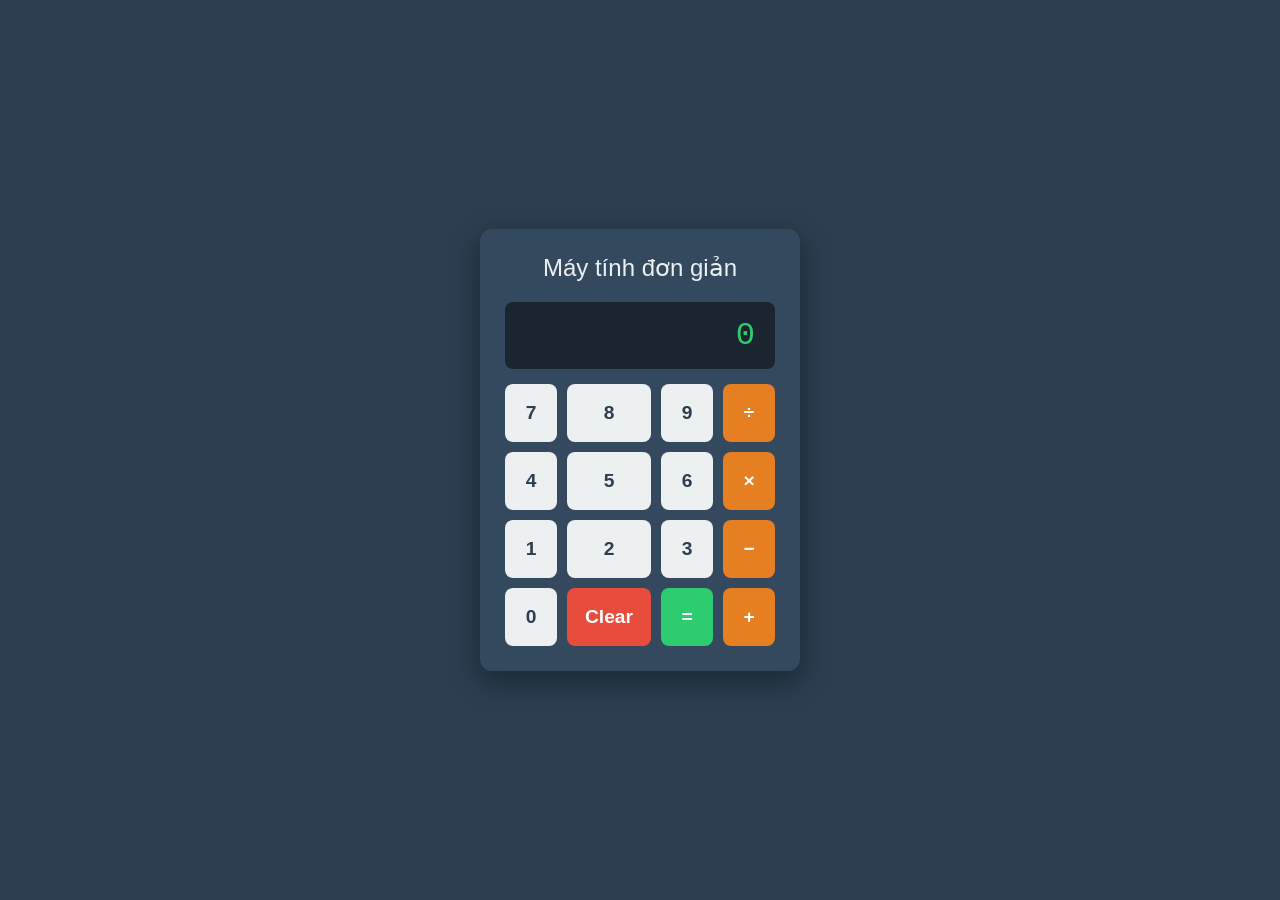
==== calculator/index.html @ 593daae7 "start" ====
<!DOCTYPE html>
<html lang="vi">
<head>
    <meta charset="UTF-8">
    <meta name="viewport" content="width=device-width, initial-scale=1.0">
    <title>Máy tính đơn giản</title>
    <link rel="stylesheet" href="style.css">
</head>
<body>
    <div class="calculator">
        <h2>Máy tính đơn giản</h2>
        <div id="display" class="display">0</div>
        <div class="buttons">
            <button class="btn" data-value="7">7</button>
            <button class="btn" data-value="8">8</button>
            <button class="btn" data-value="9">9</button>
            <button class="btn operator" data-value="/">÷</button>

            <button class="btn" data-value="4">4</button>
            <button class="btn" data-value="5">5</button>
            <button class="btn" data-value="6">6</button>
            <button class="btn operator" data-value="*">×</button>

            <button class="btn" data-value="1">1</button>
            <button class="btn" data-value="2">2</button>
            <button class="btn" data-value="3">3</button>
            <button class="btn operator" data-value="-">−</button>

            <button class="btn" data-value="0">0</button>
            <button class="btn clear" id="btnClear">Clear</button>
            <button class="btn equal" id="btnEqual">=</button>
            <button class="btn operator" data-value="+">+</button>
        </div>
    </div>

    <script src="script.js"></script>
</body>
</html>
---- calculator/style.css ----
* {
    margin: 0;
    padding: 0;
    box-sizing: border-box;
}

body {
    font-family: 'Segoe UI', Tahoma, Geneva, Verdana, sans-serif;
    background-color: #2c3e50;
    display: flex;
    justify-content: center;
    align-items: center;
    min-height: 100vh;
}

.calculator {
    background-color: #34495e;
    border-radius: 12px;
    padding: 25px;
    box-shadow: 0 10px 30px rgba(0, 0, 0, 0.4);
    width: 320px;
}

.calculator h2 {
    color: #ecf0f1;
    text-align: center;
    margin-bottom: 20px;
    font-weight: 400;
}

.display {
    background-color: #1a252f;
    color: #2ecc71;
    font-size: 2em;
    text-align: right;
    padding: 15px 20px;
    border-radius: 8px;
    margin-bottom: 15px;
    min-height: 60px;
    word-break: break-all;
    font-family: 'Courier New', monospace;
}

.buttons {
    display: grid;
    grid-template-columns: repeat(4, 1fr);
    gap: 10px;
}

.btn {
    padding: 18px;
    font-size: 1.2em;
    border: none;
    border-radius: 8px;
    cursor: pointer;
    background-color: #ecf0f1;
    color: #2c3e50;
    transition: background-color 0.2s, transform 0.1s;
    font-weight: 600;
}

.btn:hover {
    background-color: #bdc3c7;
}

.btn:active {
    transform: scale(0.95);
}

.btn.operator {
    background-color: #e67e22;
    color: #fff;
}

.btn.operator:hover {
    background-color: #d35400;
}

.btn.clear {
    background-color: #e74c3c;
    color: #fff;
}

.btn.clear:hover {
    background-color: #c0392b;
}

.btn.equal {
    background-color: #2ecc71;
    color: #fff;
}

.btn.equal:hover {
    background-color: #27ae60;
}
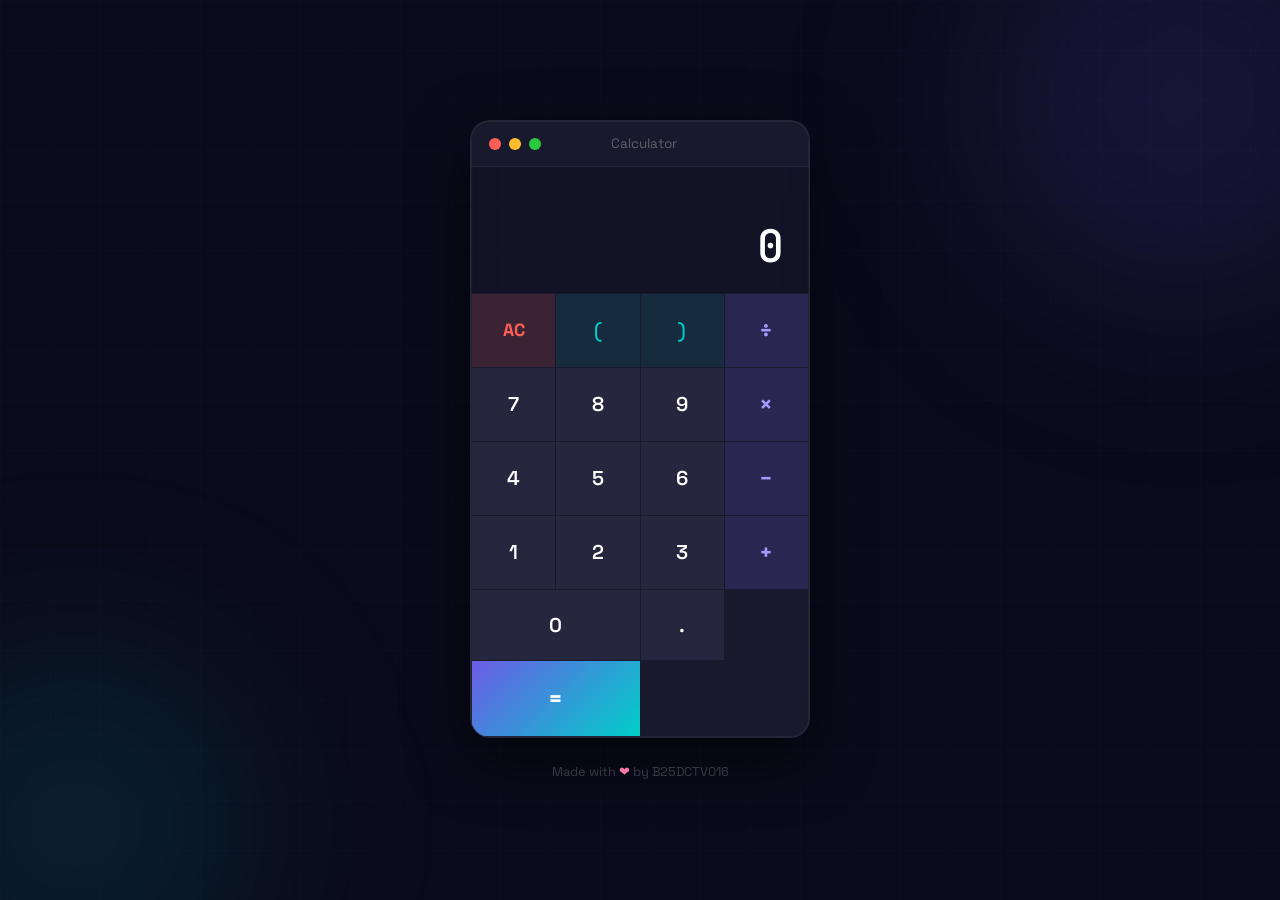
==== commit a80fdff9: "cập nhật" ====
--- a/calculator/index.html
+++ b/calculator/index.html
@@ -5,33 +5,57 @@
     <meta name="viewport" content="width=device-width, initial-scale=1.0">
     <title>Máy tính đơn giản</title>
     <link rel="stylesheet" href="style.css">
+    <link rel="stylesheet" href="https://cdnjs.cloudflare.com/ajax/libs/font-awesome/6.5.0/css/all.min.css">
 </head>
 <body>
+    <!-- Animated background -->
+    <div class="bg-grid"></div>
+    <div class="glow glow-1"></div>
+    <div class="glow glow-2"></div>
+
     <div class="calculator">
-        <h2>Máy tính đơn giản</h2>
-        <div id="display" class="display">0</div>
+        <div class="calc-header">
+            <div class="dots">
+                <span class="dot red"></span>
+                <span class="dot yellow"></span>
+                <span class="dot green"></span>
+            </div>
+            <span class="calc-title">Calculator</span>
+        </div>
+
+        <div class="display-container">
+            <div id="expression" class="expression"></div>
+            <div id="display" class="display">0</div>
+        </div>
+
         <div class="buttons">
-            <button class="btn" data-value="7">7</button>
-            <button class="btn" data-value="8">8</button>
-            <button class="btn" data-value="9">9</button>
+            <button class="btn clear" id="btnClear">AC</button>
+            <button class="btn special" data-value="(">(</button>
+            <button class="btn special" data-value=")">)</button>
             <button class="btn operator" data-value="/">÷</button>
 
-            <button class="btn" data-value="4">4</button>
-            <button class="btn" data-value="5">5</button>
-            <button class="btn" data-value="6">6</button>
+            <button class="btn number" data-value="7">7</button>
+            <button class="btn number" data-value="8">8</button>
+            <button class="btn number" data-value="9">9</button>
             <button class="btn operator" data-value="*">×</button>
 
-            <button class="btn" data-value="1">1</button>
-            <button class="btn" data-value="2">2</button>
-            <button class="btn" data-value="3">3</button>
+            <button class="btn number" data-value="4">4</button>
+            <button class="btn number" data-value="5">5</button>
+            <button class="btn number" data-value="6">6</button>
             <button class="btn operator" data-value="-">−</button>
 
-            <button class="btn" data-value="0">0</button>
-            <button class="btn clear" id="btnClear">Clear</button>
+            <button class="btn number" data-value="1">1</button>
+            <button class="btn number" data-value="2">2</button>
+            <button class="btn number" data-value="3">3</button>
+            <button class="btn operator" data-value="+">+</button>
+
+            <button class="btn number zero" data-value="0">0</button>
+            <button class="btn number" data-value=".">.</button>
             <button class="btn equal" id="btnEqual">=</button>
-            <button class="btn operator" data-value="+">+</button>
         </div>
     </div>
+
+    <p class="credit">Made with <span class="heart">❤</span> by B25DCTV016</p>
 
     <script src="script.js"></script>
 </body>
--- a/calculator/style.css
+++ b/calculator/style.css
@@ -1,3 +1,5 @@
+@import url('https://fonts.googleapis.com/css2?family=Space+Grotesk:wght@300;400;500;600;700&family=JetBrains+Mono:wght@400;500;700&display=swap');
+
 * {
     margin: 0;
     padding: 0;
@@ -5,91 +7,291 @@
 }
 
 body {
-    font-family: 'Segoe UI', Tahoma, Geneva, Verdana, sans-serif;
-    background-color: #2c3e50;
-    display: flex;
+    font-family: 'Space Grotesk', sans-serif;
+    background: #0a0a1a;
+    display: flex;
+    flex-direction: column;
     justify-content: center;
     align-items: center;
     min-height: 100vh;
-}
-
+    overflow: hidden;
+    position: relative;
+}
+
+/* === ANIMATED BACKGROUND === */
+.bg-grid {
+    position: fixed;
+    top: 0;
+    left: 0;
+    width: 100%;
+    height: 100%;
+    background-image:
+        linear-gradient(rgba(108, 92, 231, 0.03) 1px, transparent 1px),
+        linear-gradient(90deg, rgba(108, 92, 231, 0.03) 1px, transparent 1px);
+    background-size: 50px 50px;
+    z-index: 0;
+}
+
+.glow {
+    position: fixed;
+    border-radius: 50%;
+    filter: blur(100px);
+    z-index: 0;
+    animation: drift 8s ease-in-out infinite alternate;
+}
+
+.glow-1 {
+    width: 400px;
+    height: 400px;
+    background: rgba(108, 92, 231, 0.15);
+    top: -100px;
+    right: -100px;
+}
+
+.glow-2 {
+    width: 350px;
+    height: 350px;
+    background: rgba(0, 206, 201, 0.12);
+    bottom: -100px;
+    left: -100px;
+    animation-delay: 4s;
+}
+
+@keyframes drift {
+    0% { transform: translate(0, 0); }
+    100% { transform: translate(30px, 30px); }
+}
+
+/* === CALCULATOR === */
 .calculator {
-    background-color: #34495e;
-    border-radius: 12px;
-    padding: 25px;
-    box-shadow: 0 10px 30px rgba(0, 0, 0, 0.4);
-    width: 320px;
-}
-
-.calculator h2 {
-    color: #ecf0f1;
+    position: relative;
+    z-index: 1;
+    width: 340px;
+    background: rgba(20, 20, 40, 0.9);
+    backdrop-filter: blur(20px);
+    border: 1px solid rgba(255, 255, 255, 0.08);
+    border-radius: 20px;
+    overflow: hidden;
+    box-shadow:
+        0 20px 60px rgba(0, 0, 0, 0.5),
+        0 0 0 1px rgba(255, 255, 255, 0.05) inset;
+}
+
+/* === WINDOW HEADER (macOS style) === */
+.calc-header {
+    display: flex;
+    align-items: center;
+    padding: 14px 18px;
+    background: rgba(255, 255, 255, 0.03);
+    border-bottom: 1px solid rgba(255, 255, 255, 0.05);
+}
+
+.dots {
+    display: flex;
+    gap: 8px;
+}
+
+.dot {
+    width: 12px;
+    height: 12px;
+    border-radius: 50%;
+}
+
+.dot.red { background: #ff5f57; }
+.dot.yellow { background: #febc2e; }
+.dot.green { background: #28c840; }
+
+.calc-title {
+    flex: 1;
     text-align: center;
-    margin-bottom: 20px;
+    color: rgba(255, 255, 255, 0.3);
+    font-size: 0.85em;
     font-weight: 400;
+    margin-right: 44px;
+}
+
+/* === DISPLAY === */
+.display-container {
+    padding: 25px 25px 20px;
+    text-align: right;
+    min-height: 110px;
+    display: flex;
+    flex-direction: column;
+    justify-content: flex-end;
+}
+
+.expression {
+    font-family: 'JetBrains Mono', monospace;
+    font-size: 0.9em;
+    color: rgba(255, 255, 255, 0.3);
+    min-height: 1.3em;
+    word-break: break-all;
+    margin-bottom: 8px;
 }
 
 .display {
-    background-color: #1a252f;
-    color: #2ecc71;
-    font-size: 2em;
-    text-align: right;
-    padding: 15px 20px;
-    border-radius: 8px;
-    margin-bottom: 15px;
-    min-height: 60px;
+    font-family: 'JetBrains Mono', monospace;
+    font-size: 2.8em;
+    font-weight: 500;
+    color: #fff;
     word-break: break-all;
-    font-family: 'Courier New', monospace;
-}
-
+    transition: all 0.15s ease;
+    line-height: 1.2;
+}
+
+.display.error {
+    color: #ff5f57;
+    font-size: 1.8em;
+}
+
+/* === BUTTONS === */
 .buttons {
     display: grid;
     grid-template-columns: repeat(4, 1fr);
-    gap: 10px;
+    gap: 1px;
+    padding: 1px;
+    background: rgba(255, 255, 255, 0.03);
 }
 
 .btn {
-    padding: 18px;
-    font-size: 1.2em;
+    padding: 22px;
+    font-size: 1.25em;
+    font-family: 'Space Grotesk', sans-serif;
+    font-weight: 500;
     border: none;
-    border-radius: 8px;
     cursor: pointer;
-    background-color: #ecf0f1;
-    color: #2c3e50;
-    transition: background-color 0.2s, transform 0.1s;
-    font-weight: 600;
+    transition: all 0.15s ease;
+    position: relative;
+    overflow: hidden;
+    background: rgba(30, 30, 55, 0.8);
+    color: #e0e0e0;
+}
+
+.btn::after {
+    content: '';
+    position: absolute;
+    top: 50%;
+    left: 50%;
+    width: 0;
+    height: 0;
+    background: rgba(255, 255, 255, 0.1);
+    border-radius: 50%;
+    transform: translate(-50%, -50%);
+    transition: width 0.4s, height 0.4s;
+}
+
+.btn:active::after {
+    width: 200px;
+    height: 200px;
 }
 
 .btn:hover {
-    background-color: #bdc3c7;
+    background: rgba(50, 50, 80, 0.9);
 }
 
 .btn:active {
     transform: scale(0.95);
 }
 
+/* Number buttons */
+.btn.number {
+    background: rgba(40, 40, 65, 0.9);
+    color: #fff;
+    font-weight: 600;
+}
+
+.btn.number:hover {
+    background: rgba(60, 60, 90, 0.9);
+}
+
+/* Zero button - spans 2 columns */
+.btn.zero {
+    grid-column: span 2;
+}
+
+/* Operator buttons */
 .btn.operator {
-    background-color: #e67e22;
+    background: rgba(108, 92, 231, 0.2);
+    color: #a29bfe;
+    font-weight: 700;
+    font-size: 1.4em;
+}
+
+.btn.operator:hover {
+    background: rgba(108, 92, 231, 0.35);
+}
+
+.btn.operator:active {
+    background: rgba(108, 92, 231, 0.5);
+}
+
+/* Special buttons */
+.btn.special {
+    background: rgba(0, 206, 201, 0.1);
+    color: #00cec9;
+}
+
+.btn.special:hover {
+    background: rgba(0, 206, 201, 0.2);
+}
+
+/* Clear button */
+.btn.clear {
+    background: rgba(255, 95, 87, 0.15);
+    color: #ff5f57;
+    font-weight: 700;
+    font-size: 1.1em;
+}
+
+.btn.clear:hover {
+    background: rgba(255, 95, 87, 0.25);
+}
+
+.btn.clear:active {
+    background: rgba(255, 95, 87, 0.4);
+}
+
+/* Equal button */
+.btn.equal {
+    background: linear-gradient(135deg, #6c5ce7, #00cec9);
     color: #fff;
-}
-
-.btn.operator:hover {
-    background-color: #d35400;
-}
-
-.btn.clear {
-    background-color: #e74c3c;
-    color: #fff;
-}
-
-.btn.clear:hover {
-    background-color: #c0392b;
-}
-
-.btn.equal {
-    background-color: #2ecc71;
-    color: #fff;
+    font-weight: 700;
+    font-size: 1.5em;
+    grid-column: span 2;
 }
 
 .btn.equal:hover {
-    background-color: #27ae60;
-}
+    background: linear-gradient(135deg, #7d6ff0, #11dfda);
+    box-shadow: 0 0 25px rgba(108, 92, 231, 0.3);
+}
+
+.btn.equal:active {
+    box-shadow: 0 0 15px rgba(108, 92, 231, 0.5);
+}
+
+/* === CREDIT === */
+.credit {
+    position: relative;
+    z-index: 1;
+    margin-top: 25px;
+    color: rgba(255, 255, 255, 0.2);
+    font-size: 0.8em;
+}
+
+.heart {
+    color: #fd79a8;
+    animation: heartbeat 1.5s infinite;
+    display: inline-block;
+}
+
+@keyframes heartbeat {
+    0%, 100% { transform: scale(1); }
+    50% { transform: scale(1.2); }
+}
+
+/* === RESPONSIVE === */
+@media (max-width: 380px) {
+    .calculator { width: 95vw; }
+    .btn { padding: 18px; font-size: 1.1em; }
+    .display { font-size: 2.2em; }
+}
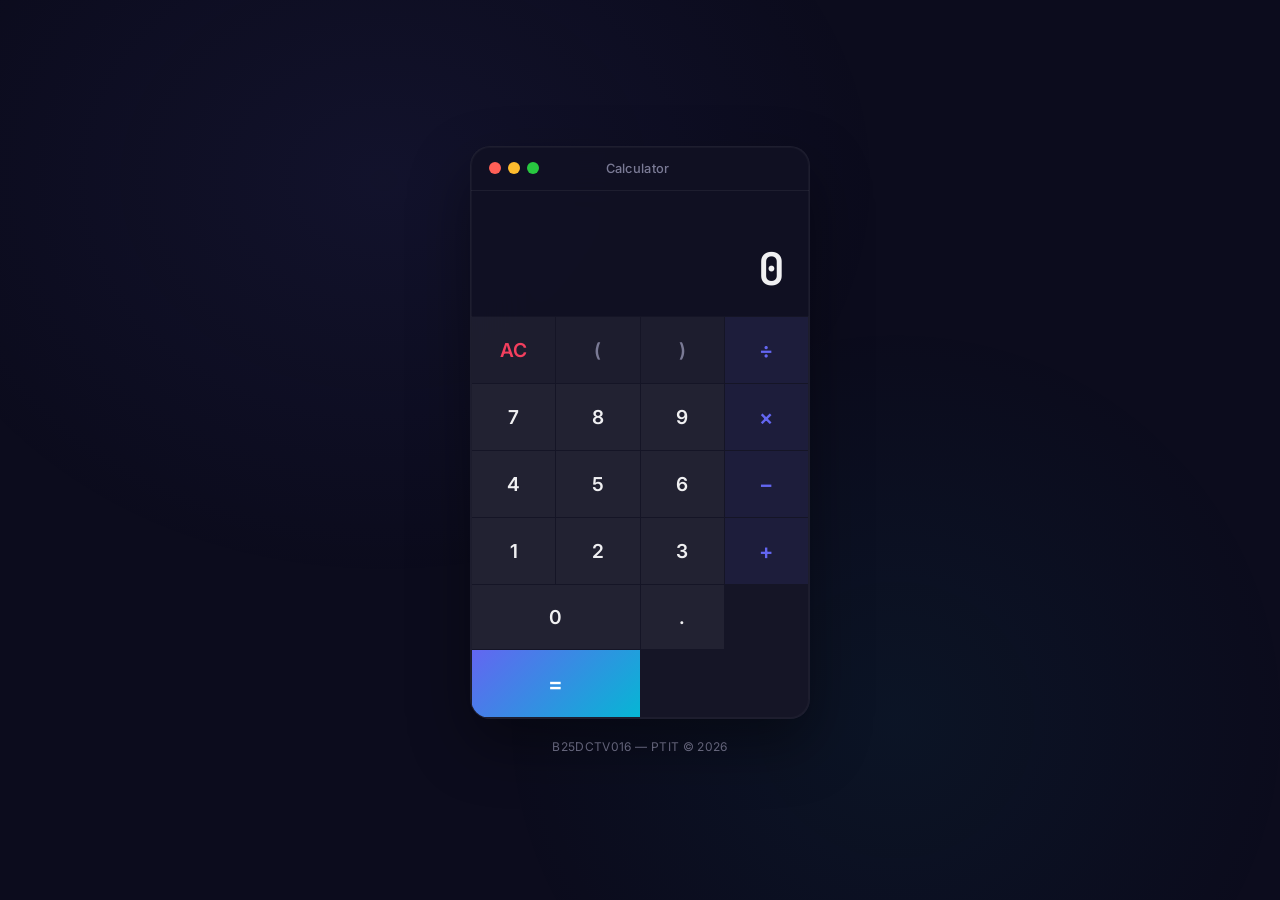
==== commit 17ede864: "tối ưu" ====
--- a/calculator/index.html
+++ b/calculator/index.html
@@ -3,59 +3,61 @@
 <head>
     <meta charset="UTF-8">
     <meta name="viewport" content="width=device-width, initial-scale=1.0">
-    <title>Máy tính đơn giản</title>
+    <title>Calculator — B25DCTV016</title>
     <link rel="stylesheet" href="style.css">
-    <link rel="stylesheet" href="https://cdnjs.cloudflare.com/ajax/libs/font-awesome/6.5.0/css/all.min.css">
 </head>
 <body>
-    <!-- Animated background -->
-    <div class="bg-grid"></div>
-    <div class="glow glow-1"></div>
-    <div class="glow glow-2"></div>
+    <div class="bg-gradient"></div>
 
-    <div class="calculator">
-        <div class="calc-header">
-            <div class="dots">
-                <span class="dot red"></span>
-                <span class="dot yellow"></span>
-                <span class="dot green"></span>
+    <div class="container">
+        <div class="calculator">
+            <!-- Top bar -->
+            <div class="topbar">
+                <div class="window-dots">
+                    <span class="wdot wdot-red"></span>
+                    <span class="wdot wdot-yellow"></span>
+                    <span class="wdot wdot-green"></span>
+                </div>
+                <span class="topbar-title">Calculator</span>
+                <div class="topbar-spacer"></div>
             </div>
-            <span class="calc-title">Calculator</span>
+
+            <!-- Display -->
+            <div class="display-area">
+                <div id="expression" class="expression"></div>
+                <div id="display" class="display">0</div>
+            </div>
+
+            <!-- Buttons -->
+            <div class="btn-grid">
+                <button class="btn fn" id="btnClear">AC</button>
+                <button class="btn fn" data-value="(">(</button>
+                <button class="btn fn" data-value=")">)</button>
+                <button class="btn op" data-value="/">÷</button>
+
+                <button class="btn num" data-value="7">7</button>
+                <button class="btn num" data-value="8">8</button>
+                <button class="btn num" data-value="9">9</button>
+                <button class="btn op" data-value="*">×</button>
+
+                <button class="btn num" data-value="4">4</button>
+                <button class="btn num" data-value="5">5</button>
+                <button class="btn num" data-value="6">6</button>
+                <button class="btn op" data-value="-">−</button>
+
+                <button class="btn num" data-value="1">1</button>
+                <button class="btn num" data-value="2">2</button>
+                <button class="btn num" data-value="3">3</button>
+                <button class="btn op" data-value="+">+</button>
+
+                <button class="btn num wide" data-value="0">0</button>
+                <button class="btn num" data-value=".">.</button>
+                <button class="btn eq" id="btnEqual">=</button>
+            </div>
         </div>
 
-        <div class="display-container">
-            <div id="expression" class="expression"></div>
-            <div id="display" class="display">0</div>
-        </div>
-
-        <div class="buttons">
-            <button class="btn clear" id="btnClear">AC</button>
-            <button class="btn special" data-value="(">(</button>
-            <button class="btn special" data-value=")">)</button>
-            <button class="btn operator" data-value="/">÷</button>
-
-            <button class="btn number" data-value="7">7</button>
-            <button class="btn number" data-value="8">8</button>
-            <button class="btn number" data-value="9">9</button>
-            <button class="btn operator" data-value="*">×</button>
-
-            <button class="btn number" data-value="4">4</button>
-            <button class="btn number" data-value="5">5</button>
-            <button class="btn number" data-value="6">6</button>
-            <button class="btn operator" data-value="-">−</button>
-
-            <button class="btn number" data-value="1">1</button>
-            <button class="btn number" data-value="2">2</button>
-            <button class="btn number" data-value="3">3</button>
-            <button class="btn operator" data-value="+">+</button>
-
-            <button class="btn number zero" data-value="0">0</button>
-            <button class="btn number" data-value=".">.</button>
-            <button class="btn equal" id="btnEqual">=</button>
-        </div>
+        <p class="credit">B25DCTV016 — PTIT &copy; 2026</p>
     </div>
-
-    <p class="credit">Made with <span class="heart">❤</span> by B25DCTV016</p>
 
     <script src="script.js"></script>
 </body>
--- a/calculator/style.css
+++ b/calculator/style.css
@@ -1,120 +1,103 @@
-@import url('https://fonts.googleapis.com/css2?family=Space+Grotesk:wght@300;400;500;600;700&family=JetBrains+Mono:wght@400;500;700&display=swap');
-
-* {
-    margin: 0;
-    padding: 0;
-    box-sizing: border-box;
+@import url('https://fonts.googleapis.com/css2?family=Inter:wght@400;500;600;700&family=JetBrains+Mono:wght@400;500;600&display=swap');
+
+* { margin: 0; padding: 0; box-sizing: border-box; }
+
+:root {
+    --bg: #0c0c1d;
+    --surface: rgba(255, 255, 255, 0.035);
+    --surface-2: rgba(255, 255, 255, 0.055);
+    --surface-3: rgba(255, 255, 255, 0.08);
+    --border: rgba(255, 255, 255, 0.06);
+    --primary: #6366f1;
+    --primary-glow: rgba(99, 102, 241, 0.2);
+    --accent: #06b6d4;
+    --text: #f0f0f2;
+    --text-dim: #7a7a95;
+    --danger: #f43f5e;
+    --radius: 14px;
+    --transition: 0.25s cubic-bezier(0.4, 0, 0.2, 1);
 }
 
 body {
-    font-family: 'Space Grotesk', sans-serif;
-    background: #0a0a1a;
-    display: flex;
-    flex-direction: column;
+    font-family: 'Inter', sans-serif;
+    background: var(--bg);
+    min-height: 100vh;
+    display: flex;
+    align-items: center;
     justify-content: center;
-    align-items: center;
-    min-height: 100vh;
     overflow: hidden;
-    position: relative;
-}
-
-/* === ANIMATED BACKGROUND === */
-.bg-grid {
+}
+
+/* Background */
+.bg-gradient {
     position: fixed;
-    top: 0;
-    left: 0;
-    width: 100%;
-    height: 100%;
-    background-image:
-        linear-gradient(rgba(108, 92, 231, 0.03) 1px, transparent 1px),
-        linear-gradient(90deg, rgba(108, 92, 231, 0.03) 1px, transparent 1px);
-    background-size: 50px 50px;
-    z-index: 0;
-}
-
-.glow {
-    position: fixed;
-    border-radius: 50%;
-    filter: blur(100px);
-    z-index: 0;
-    animation: drift 8s ease-in-out infinite alternate;
-}
-
-.glow-1 {
-    width: 400px;
-    height: 400px;
-    background: rgba(108, 92, 231, 0.15);
-    top: -100px;
-    right: -100px;
-}
-
-.glow-2 {
-    width: 350px;
-    height: 350px;
-    background: rgba(0, 206, 201, 0.12);
-    bottom: -100px;
-    left: -100px;
-    animation-delay: 4s;
-}
-
-@keyframes drift {
-    0% { transform: translate(0, 0); }
-    100% { transform: translate(30px, 30px); }
-}
-
-/* === CALCULATOR === */
-.calculator {
+    inset: 0;
+    background:
+        radial-gradient(ellipse 500px 400px at 30% 20%, rgba(99, 102, 241, 0.07), transparent),
+        radial-gradient(ellipse 400px 400px at 70% 80%, rgba(6, 182, 212, 0.05), transparent);
+    pointer-events: none;
+}
+
+/* Container */
+.container {
     position: relative;
     z-index: 1;
+}
+
+/* Calculator */
+.calculator {
     width: 340px;
-    background: rgba(20, 20, 40, 0.9);
-    backdrop-filter: blur(20px);
-    border: 1px solid rgba(255, 255, 255, 0.08);
+    background: rgba(17, 17, 35, 0.95);
+    backdrop-filter: blur(30px);
+    -webkit-backdrop-filter: blur(30px);
+    border: 1px solid var(--border);
     border-radius: 20px;
     overflow: hidden;
     box-shadow:
-        0 20px 60px rgba(0, 0, 0, 0.5),
-        0 0 0 1px rgba(255, 255, 255, 0.05) inset;
-}
-
-/* === WINDOW HEADER (macOS style) === */
-.calc-header {
+        0 25px 60px rgba(0, 0, 0, 0.4),
+        0 0 0 1px rgba(255, 255, 255, 0.03) inset;
+}
+
+/* Top bar */
+.topbar {
     display: flex;
     align-items: center;
     padding: 14px 18px;
-    background: rgba(255, 255, 255, 0.03);
-    border-bottom: 1px solid rgba(255, 255, 255, 0.05);
-}
-
-.dots {
-    display: flex;
-    gap: 8px;
-}
-
-.dot {
+    border-bottom: 1px solid var(--border);
+}
+
+.window-dots {
+    display: flex;
+    gap: 7px;
+}
+
+.wdot {
     width: 12px;
     height: 12px;
     border-radius: 50%;
-}
-
-.dot.red { background: #ff5f57; }
-.dot.yellow { background: #febc2e; }
-.dot.green { background: #28c840; }
-
-.calc-title {
+    transition: opacity var(--transition);
+}
+
+.wdot-red { background: #ff5f57; }
+.wdot-yellow { background: #febc2e; }
+.wdot-green { background: #28c840; }
+
+.topbar-title {
     flex: 1;
     text-align: center;
-    color: rgba(255, 255, 255, 0.3);
-    font-size: 0.85em;
-    font-weight: 400;
-    margin-right: 44px;
-}
-
-/* === DISPLAY === */
-.display-container {
-    padding: 25px 25px 20px;
+    font-size: 0.8em;
+    color: var(--text-dim);
+    font-weight: 500;
+    letter-spacing: 0.02em;
+}
+
+.topbar-spacer { width: 55px; }
+
+/* Display */
+.display-area {
+    padding: 28px 24px 22px;
     text-align: right;
-    min-height: 110px;
+    min-height: 120px;
     display: flex;
     flex-direction: column;
     justify-content: flex-end;
@@ -122,176 +105,171 @@
 
 .expression {
     font-family: 'JetBrains Mono', monospace;
-    font-size: 0.9em;
-    color: rgba(255, 255, 255, 0.3);
-    min-height: 1.3em;
+    font-size: 0.85em;
+    color: var(--text-dim);
+    min-height: 1.2em;
+    margin-bottom: 8px;
     word-break: break-all;
-    margin-bottom: 8px;
+    transition: color var(--transition);
 }
 
 .display {
     font-family: 'JetBrains Mono', monospace;
     font-size: 2.8em;
-    font-weight: 500;
-    color: #fff;
+    font-weight: 600;
+    color: var(--text);
     word-break: break-all;
-    transition: all 0.15s ease;
-    line-height: 1.2;
+    line-height: 1.15;
+    transition: all 0.2s ease;
+}
+
+.display.shrink {
+    font-size: 2em;
 }
 
 .display.error {
-    color: #ff5f57;
-    font-size: 1.8em;
-}
-
-/* === BUTTONS === */
-.buttons {
+    color: var(--danger);
+    font-size: 1.6em;
+}
+
+/* Buttons Grid */
+.btn-grid {
     display: grid;
     grid-template-columns: repeat(4, 1fr);
     gap: 1px;
     padding: 1px;
-    background: rgba(255, 255, 255, 0.03);
-}
-
+    background: rgba(255, 255, 255, 0.02);
+}
+
+/* Buttons */
 .btn {
-    padding: 22px;
-    font-size: 1.25em;
-    font-family: 'Space Grotesk', sans-serif;
-    font-weight: 500;
+    position: relative;
+    padding: 20px;
+    font-family: 'Inter', sans-serif;
+    font-size: 1.2em;
+    font-weight: 600;
     border: none;
     cursor: pointer;
-    transition: all 0.15s ease;
-    position: relative;
+    transition: all var(--transition);
     overflow: hidden;
-    background: rgba(30, 30, 55, 0.8);
-    color: #e0e0e0;
-}
-
+    -webkit-tap-highlight-color: transparent;
+    user-select: none;
+}
+
+/* Ripple */
 .btn::after {
     content: '';
     position: absolute;
-    top: 50%;
-    left: 50%;
-    width: 0;
-    height: 0;
-    background: rgba(255, 255, 255, 0.1);
-    border-radius: 50%;
-    transform: translate(-50%, -50%);
-    transition: width 0.4s, height 0.4s;
+    inset: 0;
+    background: radial-gradient(circle at var(--x, 50%) var(--y, 50%), rgba(255,255,255,0.12), transparent 60%);
+    opacity: 0;
+    transition: opacity 0.4s;
 }
 
 .btn:active::after {
-    width: 200px;
-    height: 200px;
-}
-
-.btn:hover {
-    background: rgba(50, 50, 80, 0.9);
-}
-
-.btn:active {
-    transform: scale(0.95);
+    opacity: 1;
+    transition: opacity 0s;
 }
 
 /* Number buttons */
-.btn.number {
-    background: rgba(40, 40, 65, 0.9);
+.btn.num {
+    background: var(--surface-2);
+    color: var(--text);
+}
+
+.btn.num:hover {
+    background: var(--surface-3);
+}
+
+.btn.num:active {
+    transform: scale(0.96);
+}
+
+/* Wide button (0) */
+.btn.wide {
+    grid-column: span 2;
+}
+
+/* Function buttons (AC, brackets) */
+.btn.fn {
+    background: var(--surface);
+    color: var(--text-dim);
+}
+
+.btn.fn:hover {
+    background: var(--surface-2);
+    color: var(--text);
+}
+
+.btn.fn:active {
+    transform: scale(0.96);
+}
+
+#btnClear {
+    color: var(--danger);
+}
+
+#btnClear:hover {
+    background: rgba(244, 63, 94, 0.1);
+}
+
+/* Operator buttons */
+.btn.op {
+    background: rgba(99, 102, 241, 0.1);
+    color: var(--primary);
+    font-size: 1.35em;
+}
+
+.btn.op:hover {
+    background: rgba(99, 102, 241, 0.18);
+}
+
+.btn.op:active {
+    transform: scale(0.96);
+    background: rgba(99, 102, 241, 0.25);
+}
+
+/* Equal button */
+.btn.eq {
+    background: linear-gradient(135deg, var(--primary), var(--accent));
     color: #fff;
-    font-weight: 600;
-}
-
-.btn.number:hover {
-    background: rgba(60, 60, 90, 0.9);
-}
-
-/* Zero button - spans 2 columns */
-.btn.zero {
+    font-size: 1.4em;
     grid-column: span 2;
 }
 
-/* Operator buttons */
-.btn.operator {
-    background: rgba(108, 92, 231, 0.2);
-    color: #a29bfe;
-    font-weight: 700;
-    font-size: 1.4em;
-}
-
-.btn.operator:hover {
-    background: rgba(108, 92, 231, 0.35);
-}
-
-.btn.operator:active {
-    background: rgba(108, 92, 231, 0.5);
-}
-
-/* Special buttons */
-.btn.special {
-    background: rgba(0, 206, 201, 0.1);
-    color: #00cec9;
-}
-
-.btn.special:hover {
-    background: rgba(0, 206, 201, 0.2);
-}
-
-/* Clear button */
-.btn.clear {
-    background: rgba(255, 95, 87, 0.15);
-    color: #ff5f57;
-    font-weight: 700;
-    font-size: 1.1em;
-}
-
-.btn.clear:hover {
-    background: rgba(255, 95, 87, 0.25);
-}
-
-.btn.clear:active {
-    background: rgba(255, 95, 87, 0.4);
-}
-
-/* Equal button */
-.btn.equal {
-    background: linear-gradient(135deg, #6c5ce7, #00cec9);
-    color: #fff;
-    font-weight: 700;
-    font-size: 1.5em;
-    grid-column: span 2;
-}
-
-.btn.equal:hover {
-    background: linear-gradient(135deg, #7d6ff0, #11dfda);
-    box-shadow: 0 0 25px rgba(108, 92, 231, 0.3);
-}
-
-.btn.equal:active {
-    box-shadow: 0 0 15px rgba(108, 92, 231, 0.5);
-}
-
-/* === CREDIT === */
+.btn.eq:hover {
+    filter: brightness(1.15);
+    box-shadow: 0 4px 20px var(--primary-glow);
+}
+
+.btn.eq:active {
+    transform: scale(0.97);
+    filter: brightness(0.95);
+}
+
+/* Credit */
 .credit {
-    position: relative;
-    z-index: 1;
-    margin-top: 25px;
-    color: rgba(255, 255, 255, 0.2);
-    font-size: 0.8em;
-}
-
-.heart {
-    color: #fd79a8;
-    animation: heartbeat 1.5s infinite;
-    display: inline-block;
-}
-
-@keyframes heartbeat {
-    0%, 100% { transform: scale(1); }
-    50% { transform: scale(1.2); }
-}
-
-/* === RESPONSIVE === */
+    text-align: center;
+    margin-top: 20px;
+    font-size: 0.75em;
+    color: var(--text-dim);
+    letter-spacing: 0.03em;
+}
+
+/* Animation for result */
+@keyframes result-pop {
+    0% { transform: scale(1); }
+    50% { transform: scale(1.04); }
+    100% { transform: scale(1); }
+}
+
+.display.pop {
+    animation: result-pop 0.25s ease;
+}
+
+/* Responsive */
 @media (max-width: 380px) {
     .calculator { width: 95vw; }
-    .btn { padding: 18px; font-size: 1.1em; }
+    .btn { padding: 17px; font-size: 1.1em; }
     .display { font-size: 2.2em; }
 }
